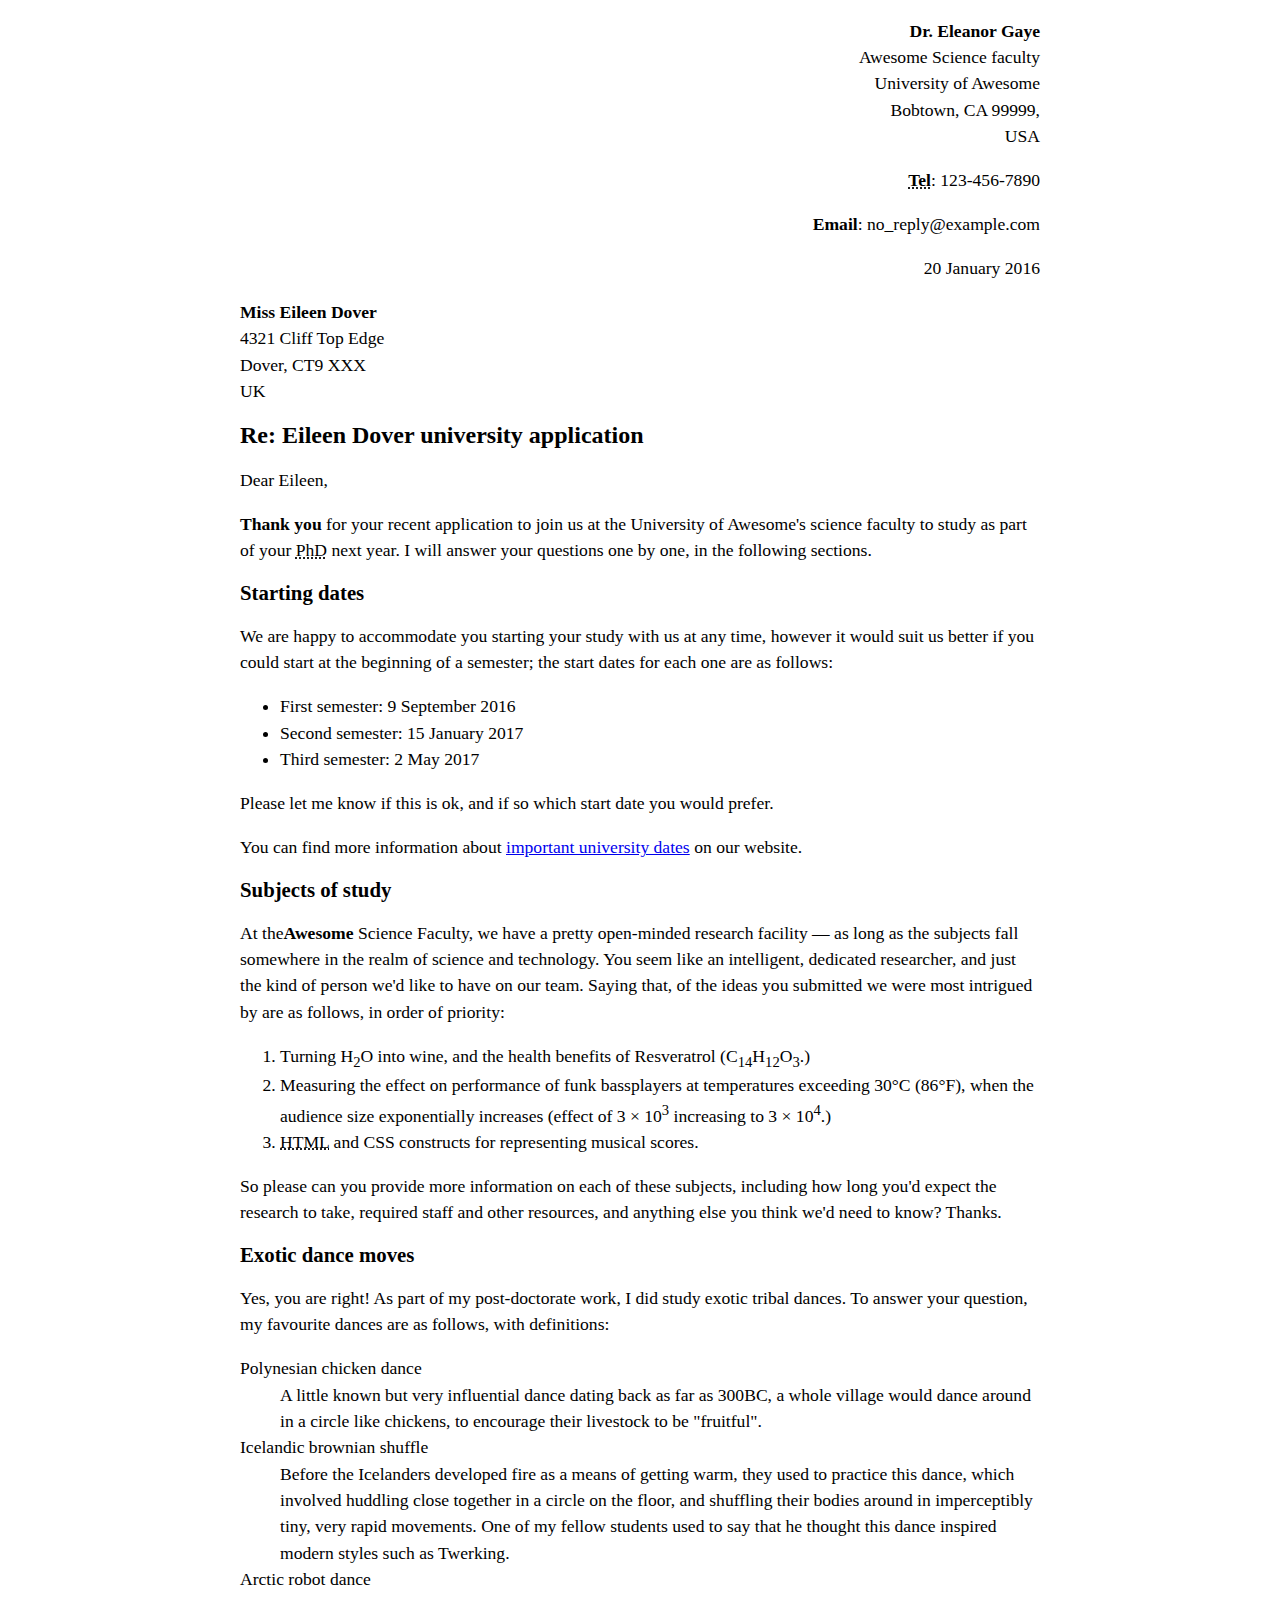
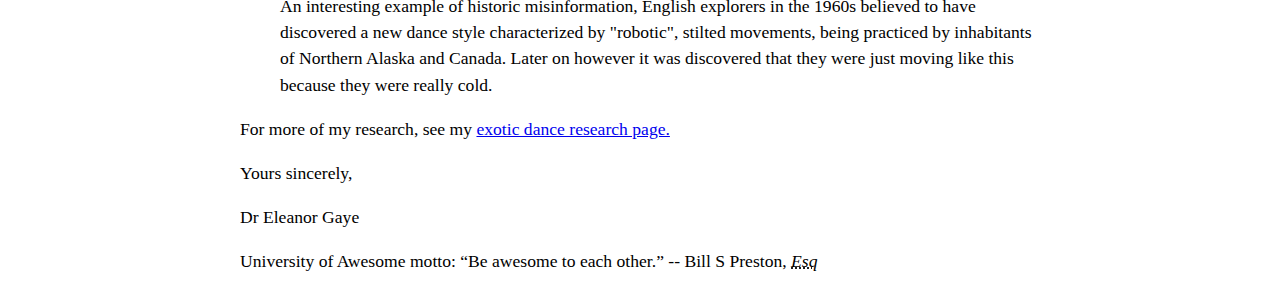
==== letter-markup/index.html @ ba45ef0f "Minor adjustment to letter-markup" ====
<!DOCTYPE html>
<html lang="en">
    <head>
        <meta charset="utf-8">
        <meta name="viewport" content="width=device-width, initial-scale=1.0">
        <meta name="author" content="John Durham">
        <title> Awesome science application correspondance </title>
        <style>
            html {
            font-size: 16px;
            }
            body {
            max-width: 800px;
            margin: 0 auto;
            }
            .sender-column {
            text-align: right;
            }
            h1 {
            font-size: 1.5rem;
            }
            h2 {
            font-size: 1.3rem;
            }
            p, ul, ol, dl, address {
            font-size: 1.1rem;
            }
            p, li, dd, dt, address {
            line-height: 1.5;
            }
            address {
            font-style: normal;
            margin: 1rem 0;
            }
            </style>
        </head>
        <body>
            <address class="sender-column">
                <p>
                    <strong>Dr. Eleanor Gaye</strong><br>
                    Awesome Science faculty<br>
                    University of Awesome<br>
                    Bobtown, CA 99999,<br>
                    USA<br>
                </p>
                <p><strong><abbr title="Telephone">Tel</abbr></strong>: 123-456-7890<br></p>
                <p><strong>Email</strong>: no_reply@example.com<br></p>
            </address>
                <p class="sender-column"><time datetime="2016-01-20">20 January 2016</time></p>
            
            
    <adress>
            <p>
                <strong>Miss Eileen Dover</strong><br>
                4321 Cliff Top Edge<br>
                Dover, CT9 XXX<br>
                UK<br>
            </p>
    </adress>
            
            
    <h1>Re: Eileen Dover university application</h1>
            
    <p>Dear Eileen,</p>
      
    <p><strong>Thank you</strong> for your recent application to join us at the University of Awesome's science faculty to study as part of your <abbr title="Philosophy Doctorate">PhD</abbr> next year. I will answer your questions one by one, in the following sections.</p>
            
    <h2> Starting dates</h2>
            
    <p>We are happy to accommodate you starting your study with us at any time, however it would suit us better if you could start at the beginning of a semester; the start dates for each one are as follows:</p>
            
    <ul>
        <li>First semester: <time datetime="2016-09-09">9 September 2016</time></li>
        <li>Second semester: <time datetime="2017-01-15">15 January 2017</time></li>
        <li>Third semester: <time datetime="2017-05-02">2 May 2017</rimw></li>
    </ul>
            
    <p>Please let me know if this is ok, and if so which start date you would prefer.</p>
            
    <p>You can find more information about <a href="http://example.com" title="Academic schedule">important university dates</a> on our website.</p>
            
            
    <h2>Subjects of study</h2>
            
    <p>At the<strong>Awesome</strong> Science Faculty, we have a pretty open-minded research facility — as long as the subjects fall somewhere in the realm of science and technology. You seem like an intelligent, dedicated researcher, and just the kind of person we'd like to have on our team. Saying that, of the ideas you submitted we were most intrigued by are as follows, in order of priority:</p>
            
        <ol>
            <li>Turning H<sub>2</sub>O into wine, and the health benefits of Resveratrol (C<sub>14</sub>H<sub>12</sub>O<sub>3</sub>.)</li>
            <li> Measuring the effect on performance of funk bassplayers at temperatures exceeding 30°C (86°F), when the audience size exponentially increases (effect of 3 × 10<sup>3</sup> increasing to 3 × 10<sup>4</sup>.)</li>
            <li><abbr title="Hyper Text Markup Language">HTML</abbr> and <abbr tittle="Cascading Style Sheets">CSS</abbr> constructs for representing musical scores.</li>
        </ol>
            
    <p>So please can you provide more information on each of these subjects, including how long you'd expect the research to take, required staff and other resources, and anything else you think we'd need to know? Thanks.</p>
               
    <h2>Exotic dance moves</h2>
            
    <p> Yes, you are right! As part of my post-doctorate work, I did study exotic tribal dances. To answer your question, my favourite dances are as follows, with definitions:</p>
            
    <dl>
    <dt>Polynesian chicken dance</dt>
        <dd>A little known but very influential dance dating back as far as 300BC, a whole village would dance around in a circle like chickens, to encourage their livestock to be "fruitful".</dd>
    <dt>Icelandic brownian shuffle</dt>
        <dd>Before the Icelanders developed fire as a means of getting warm, they used to practice this dance, which involved huddling close together in a circle on the floor, and shuffling their bodies around in imperceptibly tiny, very rapid movements. One of my fellow students used to say that he thought this dance inspired modern styles such as Twerking.</dd>
    <dt>Arctic robot dance</dt>
        <dd>An interesting example of historic misinformation, English explorers in the 1960s believed to have discovered a new dance style characterized by "robotic", stilted movements, being practiced by inhabitants of Northern Alaska and Canada. Later on however it was discovered that they were just moving like this because they were really cold.</dd>
        </dl>
            
    <p>For more of my research, see my <a href="http://example.com" title="Exotic dance research page">exotic dance research page.</a></p>
            
    <p>Yours sincerely,</p>
    <p>Dr Eleanor Gaye</p>
            
    <p>University of Awesome motto: <q>Be awesome to each other.</q> -- Bill S Preston, <cite><abbr title="Esquire">Esq</abbr></cite></p>   
    </body>
</html>
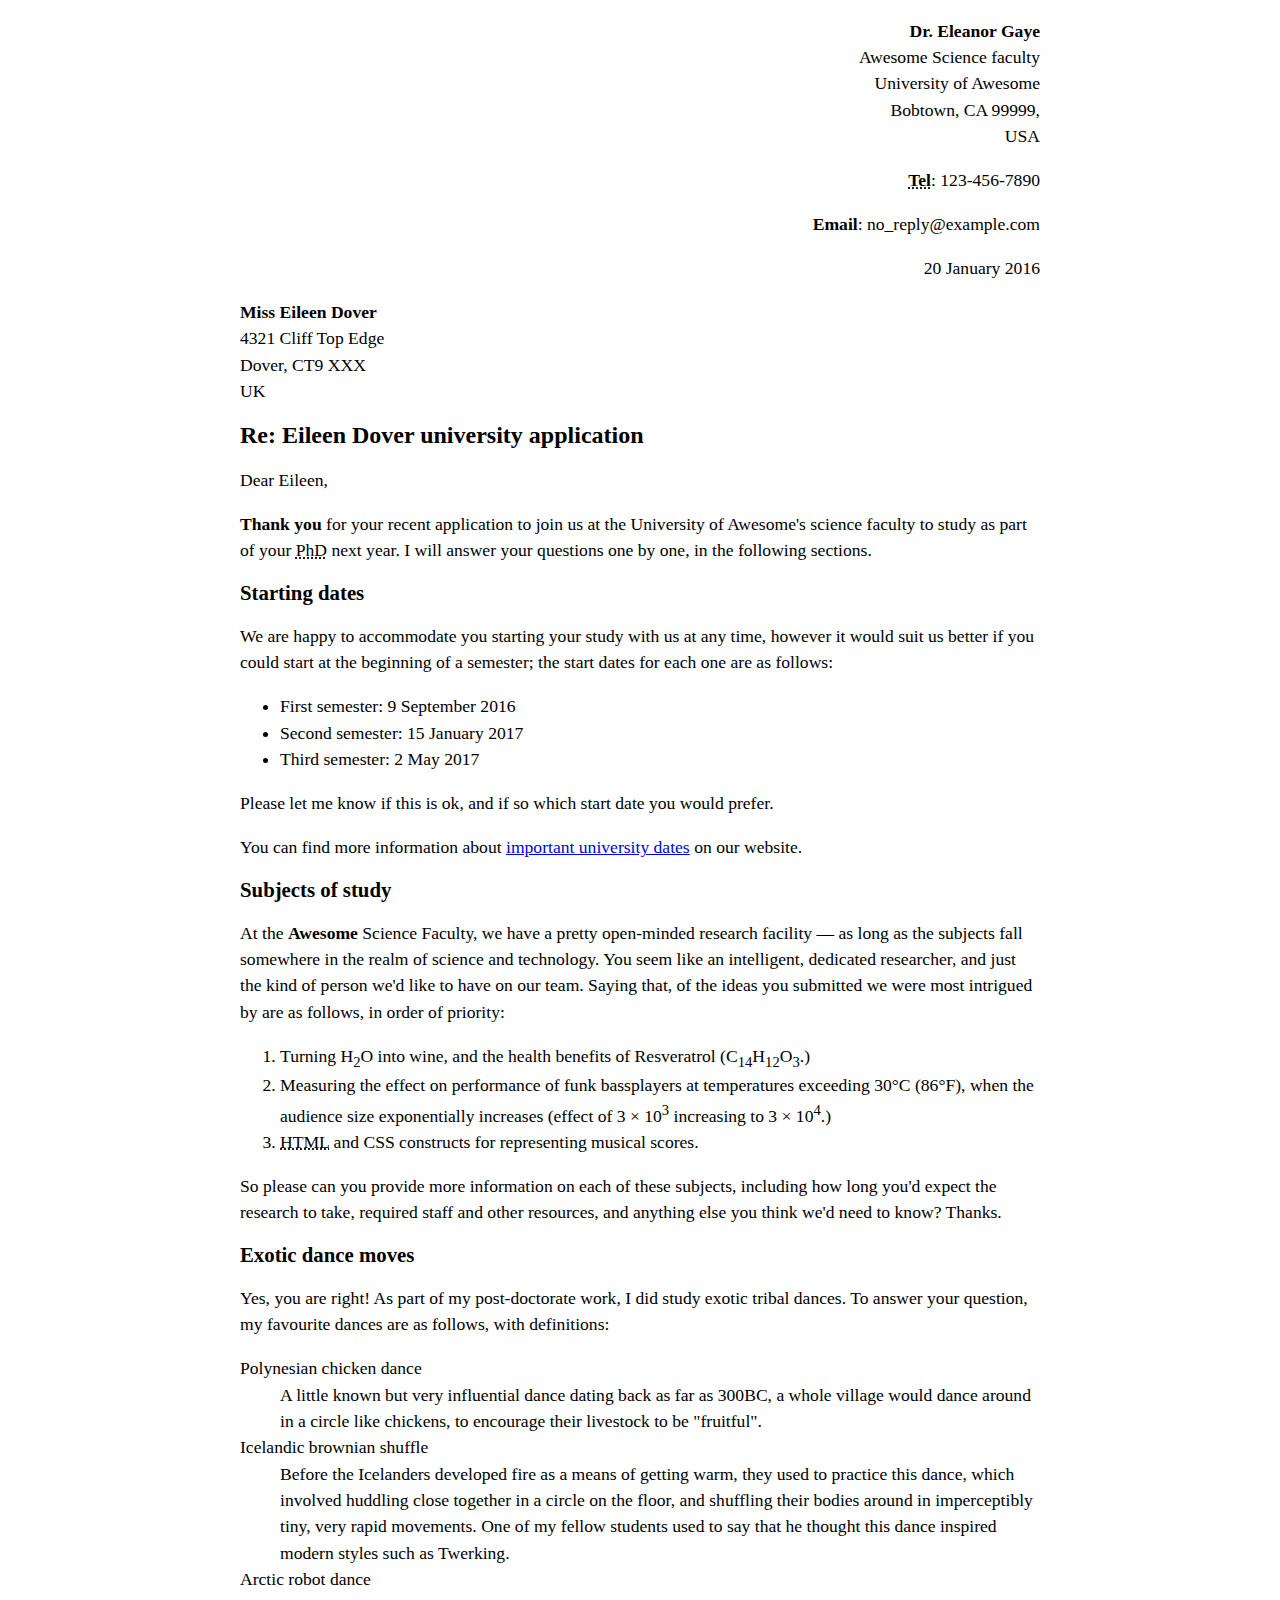
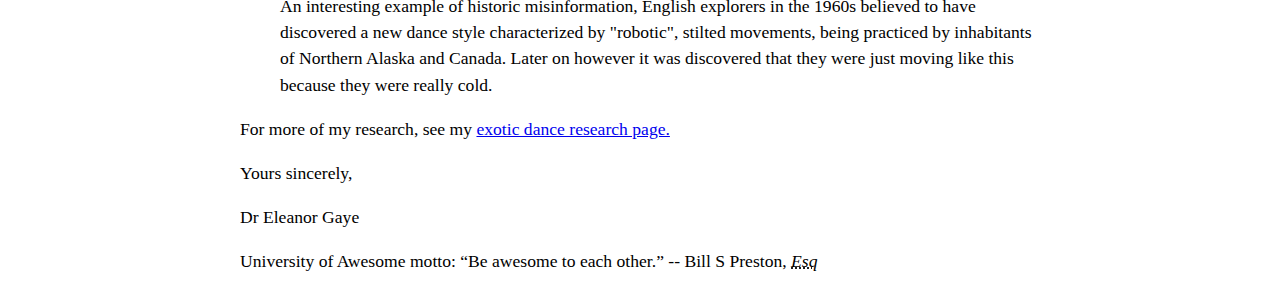
==== commit 855ec03c: "Spacing issue fixed" ====
--- a/letter-markup/index.html
+++ b/letter-markup/index.html
@@ -82,7 +82,7 @@
             
     <h2>Subjects of study</h2>
             
-    <p>At the<strong>Awesome</strong> Science Faculty, we have a pretty open-minded research facility — as long as the subjects fall somewhere in the realm of science and technology. You seem like an intelligent, dedicated researcher, and just the kind of person we'd like to have on our team. Saying that, of the ideas you submitted we were most intrigued by are as follows, in order of priority:</p>
+    <p>At the <strong>Awesome</strong> Science Faculty, we have a pretty open-minded research facility — as long as the subjects fall somewhere in the realm of science and technology. You seem like an intelligent, dedicated researcher, and just the kind of person we'd like to have on our team. Saying that, of the ideas you submitted we were most intrigued by are as follows, in order of priority:</p>
             
         <ol>
             <li>Turning H<sub>2</sub>O into wine, and the health benefits of Resveratrol (C<sub>14</sub>H<sub>12</sub>O<sub>3</sub>.)</li>
